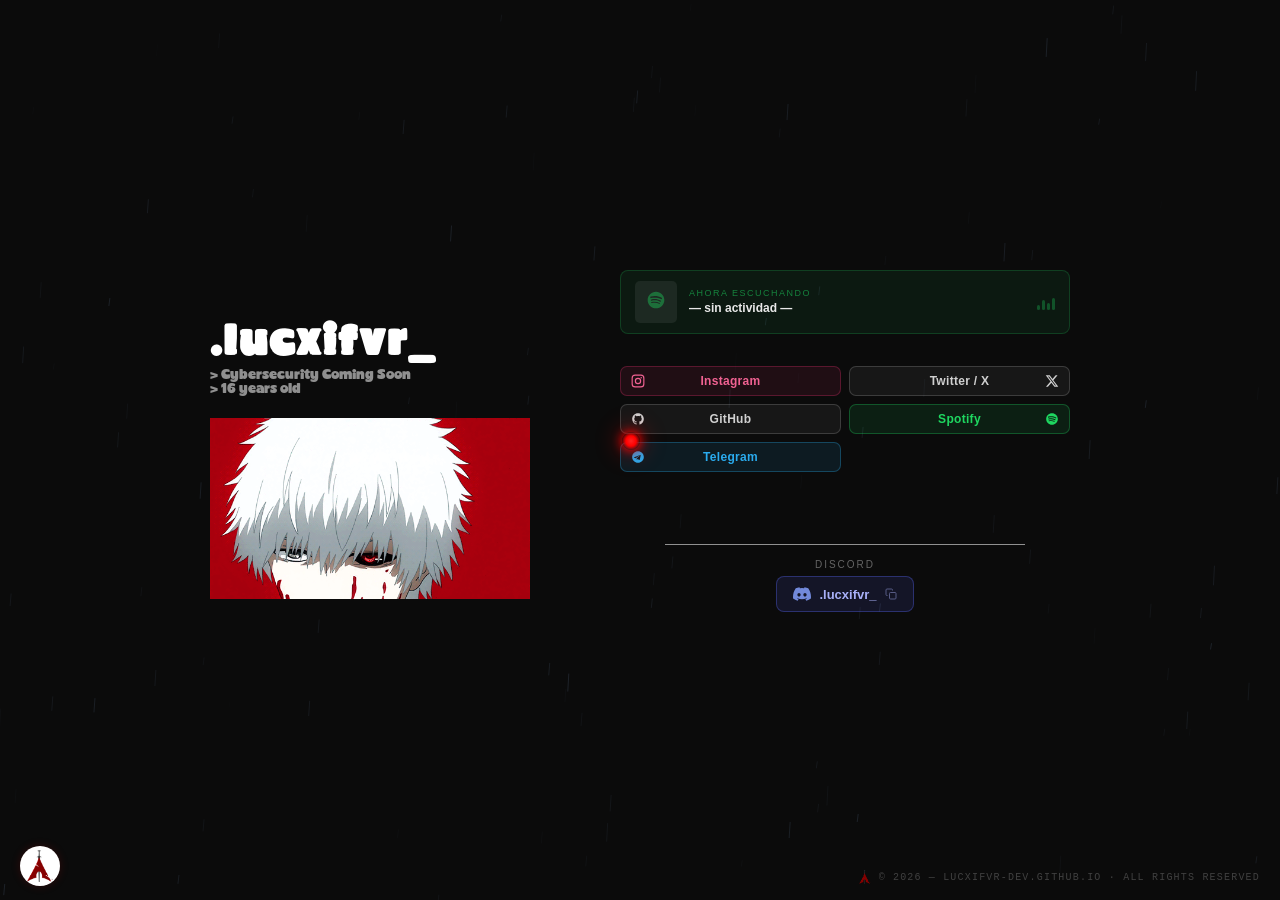
==== index.html @ 98534af9 "Add files via upload" ====
<!DOCTYPE html>
<html lang="es">
<head>
<meta charset="UTF-8">
<title>.lucxifvr_ | Dev & Cybersecurity</title>
<link rel="stylesheet" href="style.css">
<link rel="icon" type="image/png" href="img/blackarch.png">
<meta name="viewport" content="width=device-width, initial-scale=1.0">
<meta name="description" content="Programador en formación. Python, Java, C++, HTML, CSS. Cybersecurity coming soon.">
<meta property="og:title" content=".lucxifvr_ | Dev & Cybersecurity">
<meta property="og:description" content="Programador en formación. Python, Java, C++. Cybersecurity coming soon.">
<meta property="og:image" content="https://lucxifvr-dev.github.io/img/avatar.gif">
<meta property="og:url" content="https://lucxifvr-dev.github.io/">
<meta property="og:type" content="website">
<meta name="twitter:card" content="summary_large_image">
<meta name="twitter:title" content=".lucxifvr_ | Dev & Cybersecurity">
<meta name="twitter:description" content="Programador en formación. Python, Java, C++. Cybersecurity coming soon.">
<meta name="twitter:image" content="https://lucxifvr-dev.github.io/img/avatar.gif">
</head>
<body>

<canvas id="rain-canvas"></canvas>
<div class="cursor-dot" id="cursorDot"></div>

<div class="container">
    <div class="left">
        <h1>.lucxifvr<span class="cursor">_</span></h1>
        <p>> Cybersecurity Coming Soon</p>
        <p id="ageText">> calculando...</p>
        <img src="img/avatar.gif" class="avatar">
    </div>

    <div class="right">

        <!-- Spotify widget -->
        <div class="spotify-widget" id="spotifyWidget">
            <div class="sp-top">
                <div class="sp-art" id="spArt">
                    <span class="sp-art-placeholder">
                        <svg viewBox="0 0 24 24" fill="currentColor" width="20" height="20"><path d="M12 2C6.477 2 2 6.477 2 12s4.477 10 10 10 10-4.477 10-10S17.523 2 12 2zm4.586 14.424a.622.622 0 0 1-.857.207c-2.348-1.435-5.304-1.76-8.785-.964a.622.622 0 0 1-.277-1.215c3.809-.87 7.077-.496 9.712 1.115a.623.623 0 0 1 .207.857zm1.223-2.722a.78.78 0 0 1-1.072.257c-2.687-1.652-6.785-2.131-9.965-1.166a.78.78 0 0 1-.973-.519.781.781 0 0 1 .52-.974c3.632-1.102 8.147-.568 11.233 1.329a.78.78 0 0 1 .257 1.073zm.105-2.835C14.69 8.95 9.375 8.775 6.297 9.71a.937.937 0 1 1-.543-1.794c3.532-1.072 9.404-.865 13.115 1.339a.937.937 0 0 1-.955 1.612z"/></svg>
                    </span>
                </div>
                <div class="sp-info">
                    <div class="sp-label">ahora escuchando</div>
                    <div class="sp-track" id="spTrack">— sin actividad —</div>
                    <div class="sp-artist" id="spArtist"></div>
                </div>
                <div class="sp-bar" id="spBar">
                    <span></span><span></span><span></span><span></span>
                </div>
            </div>
        </div>

        <div class="links">
            <a class="social-btn instagram" href="https://www.instagram.com/ydeath.ro/" target="_blank">
                <span class="btn-icon icon-left">
                    <svg viewBox="0 0 24 24" fill="none" stroke="currentColor" stroke-width="2" stroke-linecap="round" stroke-linejoin="round">
                        <rect x="2" y="2" width="20" height="20" rx="5" ry="5"/>
                        <circle cx="12" cy="12" r="4.5"/>
                        <circle cx="17.5" cy="6.5" r="1.2" fill="currentColor" stroke="none"/>
                    </svg>
                </span>
                Instagram
            </a>

            <a class="social-btn twitter" href="https://x.com/neuca" target="_blank">
                Twitter / X
                <span class="btn-icon icon-right">
                    <svg viewBox="0 0 24 24" fill="currentColor">
                        <path d="M18.244 2.25h3.308l-7.227 8.26 8.502 11.24H16.17l-5.214-6.817L4.99 21.75H1.68l7.73-8.835L1.254 2.25H8.08l4.713 6.231zm-1.161 17.52h1.833L7.084 4.126H5.117z"/>
                    </svg>
                </span>
            </a>

            <a class="social-btn github" href="https://github.com/lucxifvr-dev" target="_blank">
                <span class="btn-icon icon-left">
                    <svg viewBox="0 0 24 24" fill="currentColor">
                        <path d="M12 2C6.477 2 2 6.477 2 12c0 4.42 2.865 8.17 6.839 9.49.5.092.682-.217.682-.482 0-.237-.008-.866-.013-1.7-2.782.603-3.369-1.342-3.369-1.342-.454-1.155-1.11-1.462-1.11-1.462-.908-.62.069-.608.069-.608 1.003.07 1.531 1.03 1.531 1.03.892 1.529 2.341 1.087 2.91.832.092-.647.35-1.088.636-1.338-2.22-.253-4.555-1.11-4.555-4.943 0-1.091.39-1.984 1.029-2.683-.103-.253-.446-1.27.098-2.647 0 0 .84-.269 2.75 1.025A9.578 9.578 0 0 1 12 6.836c.85.004 1.705.114 2.504.336 1.909-1.294 2.747-1.025 2.747-1.025.546 1.377.202 2.394.1 2.647.64.699 1.028 1.592 1.028 2.683 0 3.842-2.339 4.687-4.566 4.935.359.309.678.919.678 1.852 0 1.336-.012 2.415-.012 2.743 0 .267.18.578.688.48C19.138 20.167 22 16.418 22 12c0-5.523-4.477-10-10-10z"/>
                    </svg>
                </span>
                GitHub
            </a>

            <a class="social-btn spotify" href="https://open.spotify.com/user/31znq6yv7lbcanyu6ouusrtf4lee" target="_blank">
                Spotify
                <span class="btn-icon icon-right">
                    <svg viewBox="0 0 24 24" fill="currentColor">
                        <path d="M12 2C6.477 2 2 6.477 2 12s4.477 10 10 10 10-4.477 10-10S17.523 2 12 2zm4.586 14.424a.622.622 0 0 1-.857.207c-2.348-1.435-5.304-1.76-8.785-.964a.622.622 0 0 1-.277-1.215c3.809-.87 7.077-.496 9.712 1.115a.623.623 0 0 1 .207.857zm1.223-2.722a.78.78 0 0 1-1.072.257c-2.687-1.652-6.785-2.131-9.965-1.166a.78.78 0 0 1-.973-.519.781.781 0 0 1 .52-.974c3.632-1.102 8.147-.568 11.233 1.329a.78.78 0 0 1 .257 1.073zm.105-2.835C14.69 8.95 9.375 8.775 6.297 9.71a.937.937 0 1 1-.543-1.794c3.532-1.072 9.404-.865 13.115 1.339a.937.937 0 0 1-.955 1.612z"/>
                    </svg>
                </span>
            </a>

            <a class="social-btn telegram" href="https://t.me/nwvzy" target="_blank">
                <span class="btn-icon icon-left">
                    <svg viewBox="0 0 24 24" fill="currentColor">
                        <path d="M12 2C6.48 2 2 6.48 2 12s4.48 10 10 10 10-4.48 10-10S17.52 2 12 2zm4.64 6.8-1.69 7.96c-.12.57-.46.71-.93.44l-2.58-1.9-1.24 1.2c-.14.14-.25.25-.52.25l.19-2.66 4.84-4.37c.21-.19-.05-.29-.32-.1L7.9 14.12l-2.55-.8c-.55-.17-.56-.55.12-.82l9.96-3.84c.46-.17.86.11.71.14z"/>
                    </svg>
                </span>
                Telegram
            </a>

            <a class="social-btn gmail" href="https://mail.google.com/mail/?view=cm&fs=1&to=666.nwvzy@gmail.com" target="_blank">
                Gmail
                <span class="btn-icon icon-right">
                    <svg viewBox="0 0 24 24" fill="currentColor">
                        <path d="M24 5.457v13.909c0 .904-.732 1.636-1.636 1.636h-3.819V11.73L12 16.64l-6.545-4.91v9.273H1.636A1.636 1.636 0 0 1 0 19.366V5.457c0-2.023 2.309-3.178 3.927-1.964L5.455 4.64 12 9.548l6.545-4.91 1.528-1.145C21.69 2.28 24 3.434 24 5.457z"/>
                    </svg>
                </span>
            </a>
        </div>

        <div class="portfolio-wrapper">
            <a class="portfolio-btn" href="portfolio.html">
                <img src="img/Portafolio.png" class="portfolio-icon" alt="">
                My Portfolio
            </a>
        </div>

        <hr class="linea">

        <div class="discord-container">
            <p class="discord-label">Discord</p>
            <div class="discord-badge" onclick="copyDiscord()" title="Click para copiar">
                <span class="discord-icon">
                    <svg width="18" height="18" viewBox="0 0 127.14 96.36" fill="currentColor">
                        <path d="M107.7 8.07A105.15 105.15 0 0 0 81.47 0a72.06 72.06 0 0 0-3.36 6.83 97.68 97.68 0 0 0-29.11 0A72.37 72.37 0 0 0 45.64 0a105.89 105.89 0 0 0-26.25 8.09C2.79 32.65-1.71 56.6.54 80.21a105.73 105.73 0 0 0 32.17 16.15 77.7 77.7 0 0 0 6.89-11.11 68.42 68.42 0 0 1-10.85-5.18c.91-.66 1.8-1.34 2.66-2a75.57 75.57 0 0 0 64.32 0c.87.71 1.76 1.39 2.66 2a68.68 68.68 0 0 1-10.87 5.19 77 77 0 0 0 6.89 11.1 105.25 105.25 0 0 0 32.19-16.14c2.64-27.38-4.51-51.11-18.9-72.14zM42.45 65.69C36.18 65.69 31 60 31 53s5-12.74 11.43-12.74S54 46 53.89 53s-5.05 12.69-11.44 12.69zm42.24 0C78.41 65.69 73.25 60 73.25 53s5-12.74 11.44-12.74S96.23 46 96.12 53s-5.04 12.69-11.43 12.69z"/>
                    </svg>
                </span>
                <span class="discord-user">.lucxifvr_</span>
                <span class="discord-copy-hint">
                    <svg width="12" height="12" viewBox="0 0 24 24" fill="none" stroke="currentColor" stroke-width="2"><rect x="9" y="9" width="13" height="13" rx="2"/><path d="M5 15H4a2 2 0 0 1-2-2V4a2 2 0 0 1 2-2h9a2 2 0 0 1 2 2v1"/></svg>
                </span>
            </div>
            <p class="copy-feedback" id="copy-feedback">¡Copiado!</p>
        </div>

    </div>
</div>

<div class="status-bar">
    <span class="status-text" id="statusText"></span>
</div>

<a class="arch-icon" href="now.html" title="// now">
    <img src="img/blackarch.png" alt="">
</a>

<div class="footer-copy">
    <span class="fc-icon"><img src="img/blackarch.png" alt=""></span>
    <span>©</span>
    <span id="footerYear"></span>
    <span>— lucxifvr-dev.github.io · All Rights Reserved</span>
</div>

<script>
(function() {
    const born = new Date(2010, 1, 26);
    const now = new Date();
    let age = now.getFullYear() - born.getFullYear();
    const m = now.getMonth() - born.getMonth();
    if (m < 0 || (m === 0 && now.getDate() < born.getDate())) age--;
    document.getElementById('ageText').textContent = '> ' + age + ' years old';
})();

function copyDiscord(){
    navigator.clipboard.writeText(".lucxifvr_").then(() => {
        const fb = document.getElementById("copy-feedback");
        fb.classList.add("show");
        setTimeout(() => fb.classList.remove("show"), 1800);
    });
}

document.addEventListener("DOMContentLoaded", () => {
    const delays = [300,450,600,750,900,1050];
    document.querySelectorAll(".social-btn").forEach((btn,i) => {
        setTimeout(() => btn.classList.add("visible"), delays[i]);
    });
    setTimeout(() => {
        const pb = document.querySelector(".portfolio-btn");
        if (pb) pb.classList.add("visible");
    }, 1200);

    const el = document.getElementById("statusText");
    const base = "> status: building";
    el.textContent = "";
    setTimeout(() => {
        let i = 0;
        function typeBase() {
            if (i < base.length) { el.textContent = base.slice(0,i+1); i++; setTimeout(typeBase,28); }
            else addDot(0);
        }
        typeBase();
        function addDot(idx) {
            if (idx >= 3) return;
            let blinks=0, visible=true;
            const dotStr = ".".repeat(idx+1);
            const interval = setInterval(() => {
                visible = !visible;
                el.textContent = base + (visible ? dotStr : dotStr.slice(0,-1));
                blinks++;
                if (blinks >= 3) { clearInterval(interval); el.textContent = base+dotStr; setTimeout(()=>addDot(idx+1),400); }
            }, 260);
        }
    }, 1800);

    const LASTFM_USER = "lucxifvr_";
    const LASTFM_KEY  = "eb26bf382c9c80441aa4710181481e23";
    let _lastTrack = "";

    async function fetchSpotify(){
        try {
            const res = await fetch(`https://ws.audioscrobbler.com/2.0/?method=user.getrecenttracks&user=${LASTFM_USER}&api_key=${LASTFM_KEY}&format=json&limit=1`);
            const data = await res.json();
            const track = data.recenttracks.track[0];
            const isPlaying = track["@attr"] && track["@attr"].nowplaying === "true";

            document.getElementById("spTrack").textContent  = track.name;
            document.getElementById("spArtist").textContent = track.artist["#text"];
            document.getElementById("spBar").style.opacity  = isPlaying ? "1" : "0.3";

            const imgUrl = track.image && track.image.length ? track.image[track.image.length-1]["#text"] : "";
            if(imgUrl){
                const artEl = document.getElementById("spArt");
                const trackKey = track.name + "|" + track.artist["#text"];
                if(_lastTrack !== trackKey){
                    _lastTrack = trackKey;
                    artEl.innerHTML = `<img src="${imgUrl}" alt="cover">`;
                }
            }
        } catch(e){}
    }
    fetchSpotify();
    setInterval(fetchSpotify, 10000);

    let afkTimer;
    function resetAfk(){
        clearTimeout(afkTimer);
        document.getElementById('afkOverlay').classList.remove('active');
        afkTimer = setTimeout(()=>document.getElementById('afkOverlay').classList.add('active'), 120000);
    }
    window.wakeUp = function(){ document.getElementById('afkOverlay').classList.remove('active'); resetAfk(); };
    ['mousemove','keydown','click','touchstart'].forEach(e=>document.addEventListener(e,resetAfk));
    resetAfk();
});
</script>

<div class="afk-overlay" id="afkOverlay" onclick="wakeUp()">
    <div class="afk-text">> away from keyboard_</div>
</div>

<script src="animations.js"></script>

<script>
document.getElementById('footerYear').textContent = new Date().getFullYear();

const dot = document.getElementById('cursorDot');
document.addEventListener('mousemove', e => {
    dot.style.left = e.clientX + 'px';
    dot.style.top  = e.clientY + 'px';
});
document.addEventListener('mousedown', () => dot.classList.add('clicking'));
document.addEventListener('mouseup',   () => dot.classList.remove('clicking'));

const canvas = document.getElementById('rain-canvas');
const ctx = canvas.getContext('2d');

function resizeRain() {
    canvas.width  = window.innerWidth;
    canvas.height = window.innerHeight;
}
resizeRain();
window.addEventListener('resize', resizeRain);

const drops = Array.from({length: 120}, () => ({
    x: Math.random() * window.innerWidth,
    y: Math.random() * window.innerHeight,
    len: Math.random() * 14 + 6,
    speed: Math.random() * 2.5 + 1.2,
    opacity: Math.random() * 0.4 + 0.1,
    width: Math.random() * 0.6 + 0.3
}));

function drawRain() {
    ctx.clearRect(0, 0, canvas.width, canvas.height);
    drops.forEach(d => {
        ctx.beginPath();
        ctx.moveTo(d.x, d.y);
        ctx.lineTo(d.x - 1, d.y + d.len);
        ctx.strokeStyle = `rgba(160,200,255,${d.opacity})`;
        ctx.lineWidth = d.width;
        ctx.stroke();

        d.y += d.speed;
        if (d.y > canvas.height + d.len) {
            d.y = -d.len;
            d.x = Math.random() * canvas.width;
        }
    });
    requestAnimationFrame(drawRain);
}
drawRain();
</script>
</body>
</html>
---- style.css ----
html { background: #0b0b0b; }

*, *::before, *::after { cursor: none !important; }

.cursor-dot {
    position: fixed;
    width: 18px;
    height: 18px;
    border-radius: 50%;
    pointer-events: none;
    z-index: 99999;
    transform: translate(-50%, -50%);
    background: radial-gradient(circle, #ff2222 0%, #ff0000 40%, rgba(200,0,0,0.35) 70%, transparent 100%);
    box-shadow: 0 0 8px 2px rgba(255,0,0,0.7), 0 0 22px 6px rgba(255,0,0,0.25);
    transition: width 0.12s ease, height 0.12s ease, opacity 0.12s ease;
    mix-blend-mode: normal;
}
.cursor-dot.clicking {
    width: 12px;
    height: 12px;
    opacity: 0.8;
}

#rain-canvas {
    position: fixed;
    inset: 0;
    z-index: 0;
    pointer-events: none;
    opacity: 0.32;
}

@font-face { font-family:"First Bunny"; src:url("fonts/First\ Bunny.otf"); }
@font-face { font-family:"Anton"; src:url("fonts/Anton-Regular.ttf"); }

body {
    background: #0b0b0b;
    color: #e8e8e8;
    font-family: Arial, Helvetica, sans-serif;
    margin: 0;
    display: flex;
    justify-content: center;
    align-items: center;
    min-height: 100vh;
    opacity: 0;
    animation: pageFadeIn 1.4s ease 0.1s forwards;
    overflow-x: hidden;
}

@keyframes pageFadeIn {
    from { opacity:0; transform:translateY(18px); }
    to   { opacity:1; transform:translateY(0); }
}

.container {
    position: relative;
    z-index: 1;
    display: flex;
    justify-content: center;
    align-items: center;
    gap: 60px;
    padding: 40px 20px;
}

.left { width: 350px; }

.left h1 {
    font-family: "First Bunny", monospace;
    font-size: 42px;
    font-weight: 700;
    letter-spacing: 2px;
    margin-bottom: 8px;
    color: #ffffff;
    cursor: default;
}

.left p {
    font-family: "First Bunny", monospace;
    font-size: 13px;
    opacity: 0.6;
    margin: 3px 0;
}

.avatar {
    margin-top: 20px;
    width: 320px;
    position: relative;
    z-index: 1;
    transition: transform 0.22s ease;
}
.avatar:hover { transform: scale(1.03); }

.right { width: 450px; position: relative; z-index: 1; }

.links {
    display: grid;
    grid-template-columns: 1fr 1fr;
    gap: 8px;
    margin-top: 32px;
}

@keyframes btnAppear {
    from { opacity:0; transform:translateY(10px); }
    to   { opacity:1; transform:translateY(0); }
}

.spotify-widget {
    display: flex;
    align-items: center;
    gap: 12px;
    background: rgba(30,215,96,0.07);
    border: 1px solid rgba(30,215,96,0.20);
    border-radius: 8px;
    padding: 10px 14px;
    margin-bottom: 10px;
    flex-direction: column;
}
.sp-top { display:flex; align-items:center; gap:12px; width:100%; }
.sp-art {
    width: 42px; height: 42px; border-radius: 5px;
    background: rgba(255,255,255,0.07);
    flex-shrink: 0; overflow: hidden;
    display: flex; align-items: center; justify-content: center;
}
.sp-art img { width:100%; height:100%; object-fit:cover; border-radius:5px; }
.sp-art-placeholder { color:rgba(30,215,96,0.4); }
.sp-info { flex:1; overflow:hidden; }
.sp-label { font-size:9px; letter-spacing:1.5px; text-transform:uppercase; color:rgba(30,215,96,0.55); margin-bottom:3px; }
.sp-track { font-size:12px; font-weight:600; color:#e8e8e8; white-space:nowrap; overflow:hidden; text-overflow:ellipsis; }
.sp-artist { font-size:11px; color:rgba(255,255,255,0.40); white-space:nowrap; overflow:hidden; text-overflow:ellipsis; margin-top:1px; }
.sp-bar { display:flex; align-items:flex-end; gap:2px; height:16px; flex-shrink:0; opacity:0.3; }
.sp-bar span {
    display:block; width:3px; background:#1ed760; border-radius:2px;
    animation: spBounce 0.8s ease infinite alternate;
}
.sp-bar span:nth-child(1){height:5px; animation-delay:0s;}
.sp-bar span:nth-child(2){height:10px; animation-delay:0.15s;}
.sp-bar span:nth-child(3){height:7px; animation-delay:0.3s;}
.sp-bar span:nth-child(4){height:12px; animation-delay:0.1s;}
@keyframes spBounce { from{transform:scaleY(0.4);} to{transform:scaleY(1.0);} }


.social-btn {
    position: relative;
    display: flex;
    align-items: center;
    justify-content: center;
    padding: 7px 10px;
    border-radius: 7px;
    border: 1px solid transparent;
    text-decoration: none;
    font-size: 12px;
    font-weight: 600;
    cursor: pointer;
    letter-spacing: 0.3px;
    opacity: 0;
    transition: opacity 0.4s ease, transform 0.22s ease, background 0.22s ease, border-color 0.22s ease, box-shadow 0.22s ease;
}

.social-btn.visible {
    opacity: 1;
}

.social-btn:hover {
    transform: translateY(-3px);
}

.btn-icon {
    position: absolute;
    display: flex;
    align-items: center;
    top: 50%;
    transform: translateY(-50%);
    pointer-events: none;
}
.btn-icon.icon-left  { left: 10px; }
.btn-icon.icon-right { right: 10px; }
.btn-icon svg { width: 14px; height: 14px; }

.social-btn:nth-child(1) { animation-delay: 0.3s; }
.social-btn:nth-child(2) { animation-delay: 0.45s; }
.social-btn:nth-child(3) { animation-delay: 0.6s; }
.social-btn:nth-child(4) { animation-delay: 0.75s; }
.social-btn:nth-child(5) { animation-delay: 0.9s; }
.social-btn:nth-child(6) { animation-delay: 1.05s; }

.instagram { background:rgba(225,48,108,0.10); border-color:rgba(225,48,108,0.30); color:#f06292; }
.instagram:hover { background:rgba(225,48,108,0.18); border-color:rgba(225,48,108,0.65); box-shadow:0 0 10px rgba(225,48,108,0.22); }

.spotify { background:rgba(30,215,96,0.10); border-color:rgba(30,215,96,0.30); color:#1ed760; }
.spotify:hover { background:rgba(30,215,96,0.16); border-color:rgba(30,215,96,0.60); box-shadow:0 0 10px rgba(30,215,96,0.20); }

.github { background:rgba(255,255,255,0.05); border-color:rgba(255,255,255,0.16); color:#d0d0d0; }
.github:hover { background:rgba(255,255,255,0.10); border-color:rgba(255,255,255,0.45); box-shadow:0 0 10px rgba(255,255,255,0.10); }

.telegram { background:rgba(42,171,238,0.10); border-color:rgba(42,171,238,0.30); color:#2aabee; }
.telegram:hover { background:rgba(42,171,238,0.16); border-color:rgba(42,171,238,0.60); box-shadow:0 0 10px rgba(42,171,238,0.20); }

.twitter { background:rgba(255,255,255,0.05); border-color:rgba(255,255,255,0.16); color:#d0d0d0; }
.twitter:hover { background:rgba(255,255,255,0.10); border-color:rgba(255,255,255,0.45); box-shadow:0 0 10px rgba(255,255,255,0.10); }

.gmail { background:rgba(234,67,53,0.10); border-color:rgba(234,67,53,0.30); color:#ea4335; }
.gmail:hover { background:rgba(234,67,53,0.16); border-color:rgba(234,67,53,0.60); box-shadow:0 0 10px rgba(234,67,53,0.20); }

.portfolio-wrapper { display:flex; justify-content:center; margin-top:14px; }

.portfolio-btn {
    display: inline-flex;
    align-items: center;
    gap: 10px;
    padding: 9px 26px;
    border-radius: 7px;
    background: rgba(255,255,255,0.05);
    border: 1px solid rgba(255,255,255,0.20);
    color: #e0e0e0;
    text-decoration: none;
    font-size: 12px;
    font-weight: 700;
    letter-spacing: 0.4px;
    opacity: 0;
    transition: opacity 0.4s ease, transform 0.22s ease, background 0.22s ease, border-color 0.22s ease, box-shadow 0.22s ease;
}
.portfolio-btn.visible {
    opacity: 1;
}
.portfolio-btn:hover {
    background: rgba(255,255,255,0.10);
    border-color: rgba(255,255,255,0.50);
    box-shadow: 0 0 12px rgba(255,255,255,0.10);
    transform: translateY(-3px);
}
.portfolio-icon {
    width: 16px;
    height: 16px;
    object-fit: contain;
    filter: invert(1) brightness(0.85);
}

hr.linea {
    margin-top: 22px;
    border: none;
    border-top: 1px solid rgba(255,255,255,0.55);
    width: 80%;
    margin-left: auto;
    margin-right: auto;
}

.cursor { animation: blink 1s infinite; }
@keyframes blink { 0%,100%{opacity:1;} 50%{opacity:0;} }

.discord-container {
    width: 100%;
    display: flex;
    flex-direction: column;
    align-items: center;
    margin-top: 14px;
    gap: 6px;
}
.discord-label {
    font-size: 10px;
    letter-spacing: 2px;
    text-transform: uppercase;
    opacity: 0.4;
    margin: 0;
}
.discord-badge {
    display: inline-flex;
    align-items: center;
    gap: 8px;
    background: rgba(88,101,242,0.12);
    border: 1px solid rgba(88,101,242,0.35);
    border-radius: 8px;
    padding: 8px 16px;
    cursor: pointer;
    color: #a8b0f8;
    font-size: 13px;
    font-weight: 600;
    transition: background 0.22s ease, border-color 0.22s ease, box-shadow 0.22s ease, transform 0.22s ease;
}
.discord-badge:hover {
    background: rgba(88,101,242,0.22);
    border-color: rgba(88,101,242,0.70);
    transform: translateY(-3px);
    box-shadow: 0 0 14px rgba(88,101,242,0.25);
}
.discord-icon { display:flex; align-items:center; color:#7289da; }
.discord-copy-hint { opacity:0.45; display:flex; align-items:center; }
.copy-feedback { font-size:11px; color:#7289da; opacity:0; margin:0; transition:opacity 0.3s; pointer-events:none; }
.copy-feedback.show { opacity:1; }

.status-bar {
    position: fixed;
    bottom: 18px;
    left: 50%;
    transform: translateX(-50%);
    z-index: 10;
    font-family: "First Bunny", monospace;
    font-size: 11px;
    letter-spacing: 1.5px;
    color: rgba(255,255,255,0.35);
    pointer-events: none;
    white-space: nowrap;
}

.arch-icon {
    position: fixed;
    bottom: 14px;
    left: 20px;
    width: 40px;
    height: 40px;
    border-radius: 50%;
    background: white;
    display: flex;
    align-items: center;
    justify-content: center;
    overflow: hidden;
    user-select: none;
    z-index: 10;
    transition: transform 0.22s ease, box-shadow 0.22s ease;
    text-decoration: none;
    box-shadow: 0 0 10px rgba(180,0,0,0.20);
}
.arch-icon:hover {
    transform: translateY(-3px) scale(1.12);
    box-shadow: 0 0 14px rgba(180,0,0,0.60);
}
.arch-icon img {
    width: 80%;
    height: 80%;
    object-fit: contain;
    display: block;
}

.afk-overlay {
    position: fixed; inset: 0; background: #0b0b0b; z-index: 9000;
    display: flex; align-items: center; justify-content: center;
    opacity: 0; pointer-events: none; transition: opacity 1s ease;
}
.afk-overlay.active { opacity: 1; pointer-events: all; }
.afk-text {
    font-family: 'Courier New', monospace; font-size: 12px;
    color: rgba(255,255,255,0.13); letter-spacing: 2px;
    animation: afkFloat 6s ease-in-out infinite;
}
@keyframes afkFloat { 0%,100%{transform:translateY(0);} 50%{transform:translateY(-10px);} }

@media (max-width: 768px) {
    .container { flex-direction:column; gap:20px; text-align:center; padding:30px 20px; }
    .left, .right { width:100%; max-width:380px; }
    .avatar { width:220px; margin:20px auto; display:block; }
    .links { grid-template-columns:1fr 1fr; }
    .social-btn { justify-content:center; }
    .avatar-glow { left:50%; top:30%; }
    .arch-icon { width:30px; height:30px; bottom:12px; left:14px; transform:none; }
}
.footer-copy {
    position: fixed;
    bottom: 16px;
    right: 20px;
    z-index: 10;
    display: flex;
    align-items: center;
    gap: 7px;
    font-family: 'Courier New', monospace;
    font-size: 10px;
    letter-spacing: 1.2px;
    color: rgba(255,255,255,0.22);
    pointer-events: none;
    white-space: nowrap;
    text-transform: uppercase;
}
.footer-copy .fc-icon {
    width: 14px;
    height: 14px;
    display: flex;
    align-items: center;
    justify-content: center;
    flex-shrink: 0;
}
.footer-copy .fc-icon img {
    width: 100%;
    height: 100%;
    object-fit: contain;
    mix-blend-mode: screen;
}

@media (max-width: 768px) {
    .footer-copy { font-size:9px; right:10px; bottom:10px; gap:5px; }
}
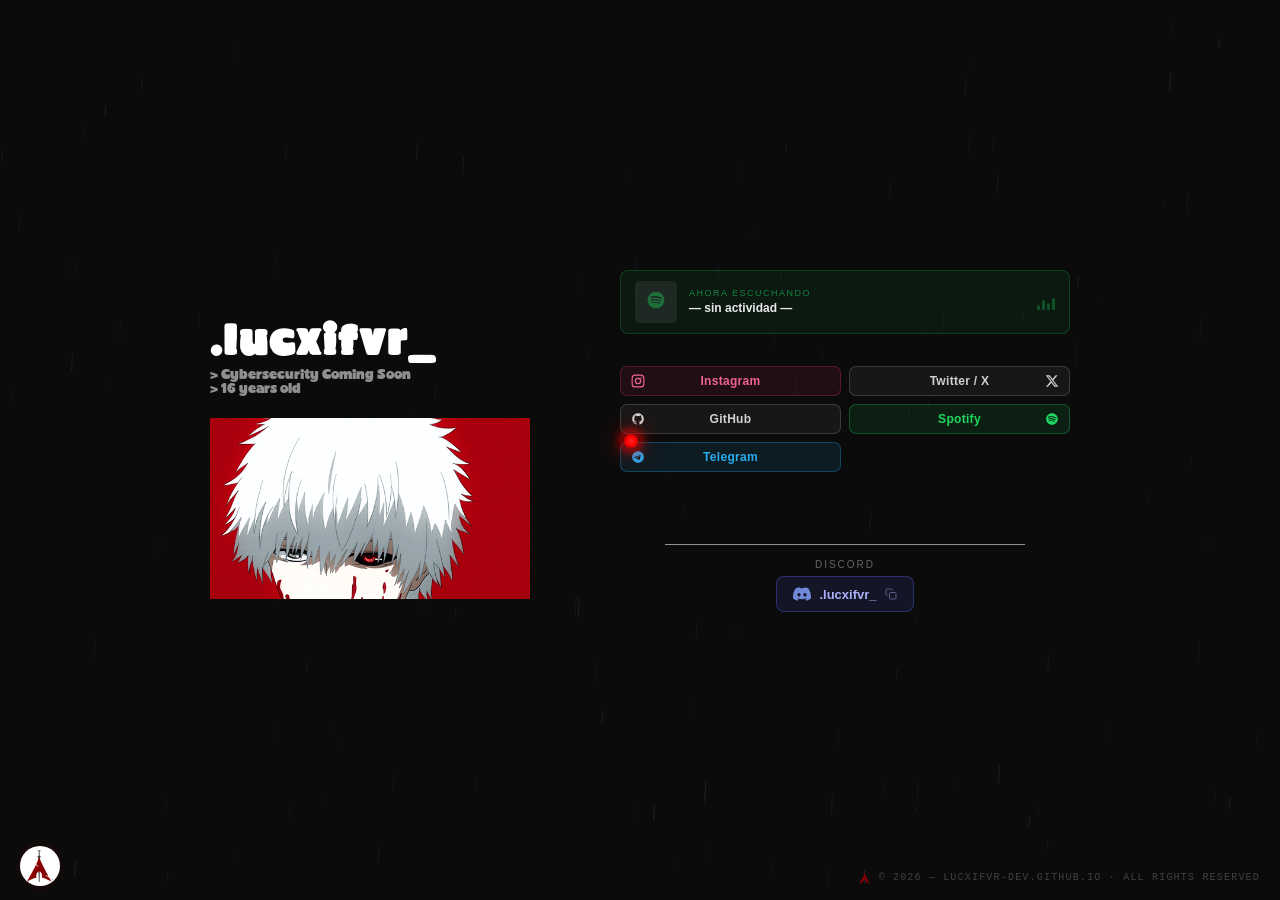
==== commit 132022e7: "Update Last.fm API key in index.html" ====
--- a/index.html
+++ b/index.html
@@ -204,7 +204,7 @@
     }, 1800);
 
     const LASTFM_USER = "lucxifvr_";
-    const LASTFM_KEY  = "eb26bf382c9c80441aa4710181481e23";
+    const LASTFM_KEY  = "38e6120004a15724f666b72a308eba60";
     let _lastTrack = "";
 
     async function fetchSpotify(){
--- a/style.css
+++ b/style.css
@@ -386,3 +386,83 @@
 @media (max-width: 768px) {
     .footer-copy { font-size:9px; right:10px; bottom:10px; gap:5px; }
 }
+
+/* ===== 404 page ===== */
+.page-404,
+.page-404 *,
+.page-404 *::before,
+.page-404 *::after {
+    cursor:auto !important;
+    font-family:'Courier New',Courier,monospace;
+}
+.page-404 a, .page-404 button { cursor:pointer !important; }
+
+.terminal{
+    position:relative;z-index:1;
+    width:min(640px,92vw);
+    background:#0f0f0f;
+    border:1px solid rgba(255,255,255,0.10);
+    border-radius:10px;overflow:hidden;
+    display:flex;flex-direction:column;
+}
+.term-bar{
+    background:#181818;padding:10px 16px;
+    display:flex;align-items:center;gap:8px;
+    border-bottom:1px solid rgba(255,255,255,0.07);
+}
+.term-bar .dot{width:11px;height:11px;border-radius:50%;}
+.term-bar .dot.r{background:#ff5f57;} .term-bar .dot.y{background:#febc2e;} .term-bar .dot.g{background:#28c840;}
+.term-title{flex:1;text-align:center;font-size:11px;color:rgba(255,255,255,0.28);letter-spacing:1px;}
+
+.term-body{
+    padding:24px 26px;
+    display:flex;flex-direction:column;
+}
+
+.term-body .line{font-size:12.5px;line-height:1.85;white-space:pre-wrap;word-break:break-word;opacity:0;animation:lineIn 0.25s ease forwards;}
+.term-body .line.cmd{color:rgba(255,255,255,0.45);}
+.term-body .line.out{color:rgba(255,255,255,0.72);}
+.term-body .line.green{color:#28c840;}
+.term-body .line.yellow{color:#ffb400;}
+.term-body .line.dim{color:rgba(255,255,255,0.22);font-size:11px;}
+.term-body .line.empty{line-height:1.2;}
+@keyframes lineIn{from{opacity:0;transform:translateX(-4px);}to{opacity:1;transform:translateX(0);}}
+
+.term-body .line.error{
+    color:#ff5050;
+    font-weight:700;
+    letter-spacing:0.5px;
+    animation:lineIn 0.25s ease forwards, glitch 0.45s 0.4s 3;
+}
+@keyframes glitch{
+    0%,100%{ transform:translate(0,0); text-shadow:none; }
+    20%{ transform:translate(-2px,0); text-shadow:2px 0 #00e0ff, -2px 0 #ff0050; }
+    40%{ transform:translate(2px,0); text-shadow:-2px 0 #00e0ff, 2px 0 #ff0050; }
+    60%{ transform:translate(-1px,0); text-shadow:1px 0 #00e0ff, -1px 0 #ff0050; }
+    80%{ transform:translate(1px,0); text-shadow:none; }
+}
+
+.back-row{
+    margin-top:22px;padding-top:18px;
+    border-top:1px solid rgba(255,255,255,0.06);
+    display:flex;justify-content:center;
+}
+.back{
+    font-size:12px;color:rgba(255,255,255,0.55);
+    text-decoration:none;letter-spacing:1px;
+    border:1px solid rgba(255,255,255,0.18);
+    border-radius:6px;padding:8px 18px;
+    transition:color 0.2s,border-color 0.2s,transform 0.2s,background 0.2s;
+    opacity:0;animation:lineIn 0.4s ease 2.6s forwards;
+}
+.back:hover{color:#fff;border-color:rgba(255,255,255,0.5);transform:translateY(-2px);background:rgba(255,255,255,0.05);}
+
+@media (max-width: 600px) {
+    .terminal { border-radius:0; border-left:none; border-right:none; }
+    .term-body { padding:16px 16px; }
+    .term-bar { padding:8px 12px; }
+    .term-bar .dot { width:9px; height:9px; }
+    .term-title { font-size:10px; }
+    .term-body .line { font-size:11.5px; }
+    .back { font-size:11px; }
+}
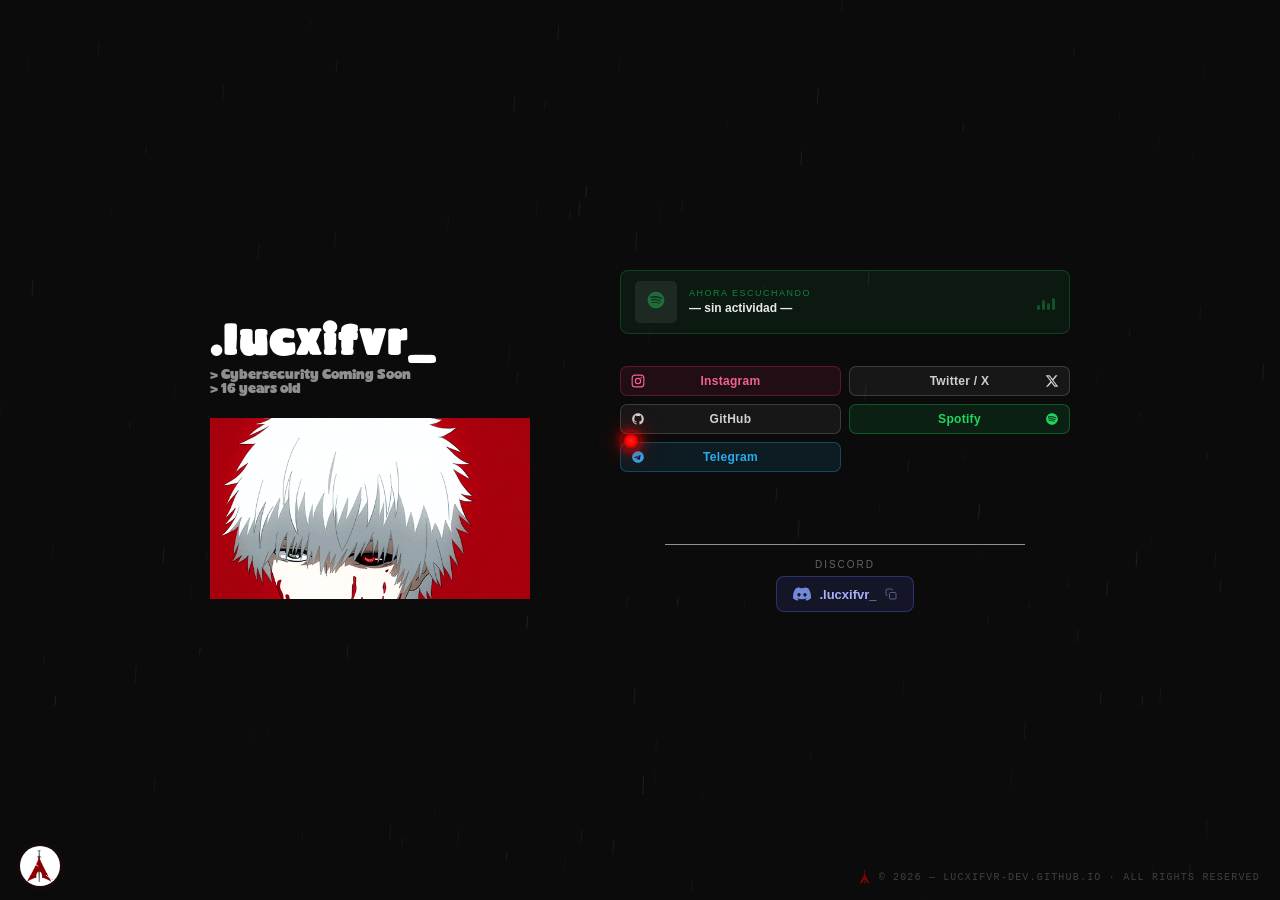
==== commit e757a481: "Update Spotify link in index.html" ====
--- a/index.html
+++ b/index.html
@@ -81,7 +81,7 @@
                 GitHub
             </a>
 
-            <a class="social-btn spotify" href="https://open.spotify.com/user/31znq6yv7lbcanyu6ouusrtf4lee" target="_blank">
+            <a class="social-btn spotify" href="https://open.spotify.com/user/31mnqacglt3cawwjqwcy3fjzgbvu" target="_blank">
                 Spotify
                 <span class="btn-icon icon-right">
                     <svg viewBox="0 0 24 24" fill="currentColor">
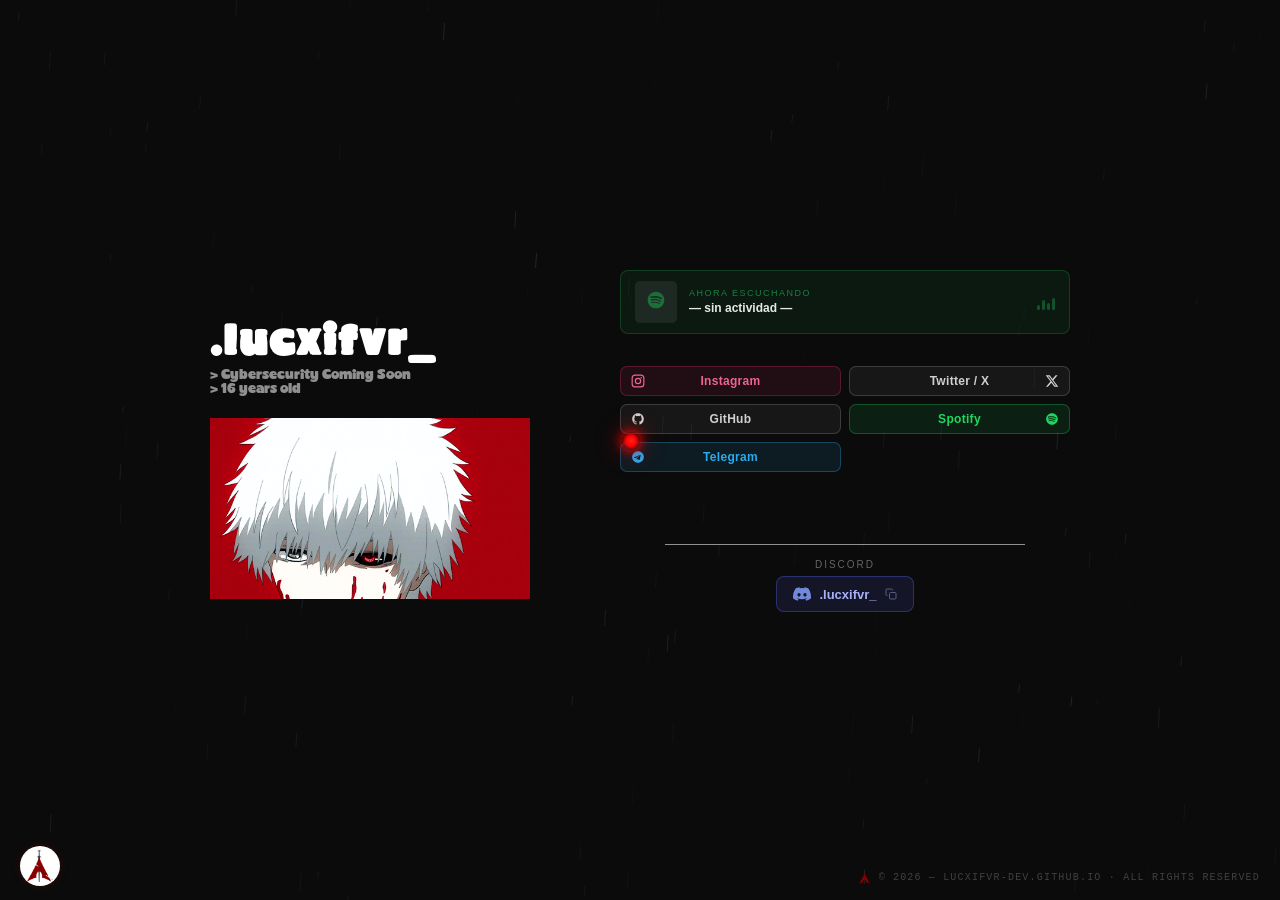
==== commit 98962acf: "Remove comment from index.html Removed commented-out Spotify widget section." ====
--- a/index.html
+++ b/index.html
@@ -32,7 +32,6 @@
 
     <div class="right">
 
-        <!-- Spotify widget -->
         <div class="spotify-widget" id="spotifyWidget">
             <div class="sp-top">
                 <div class="sp-art" id="spArt">
